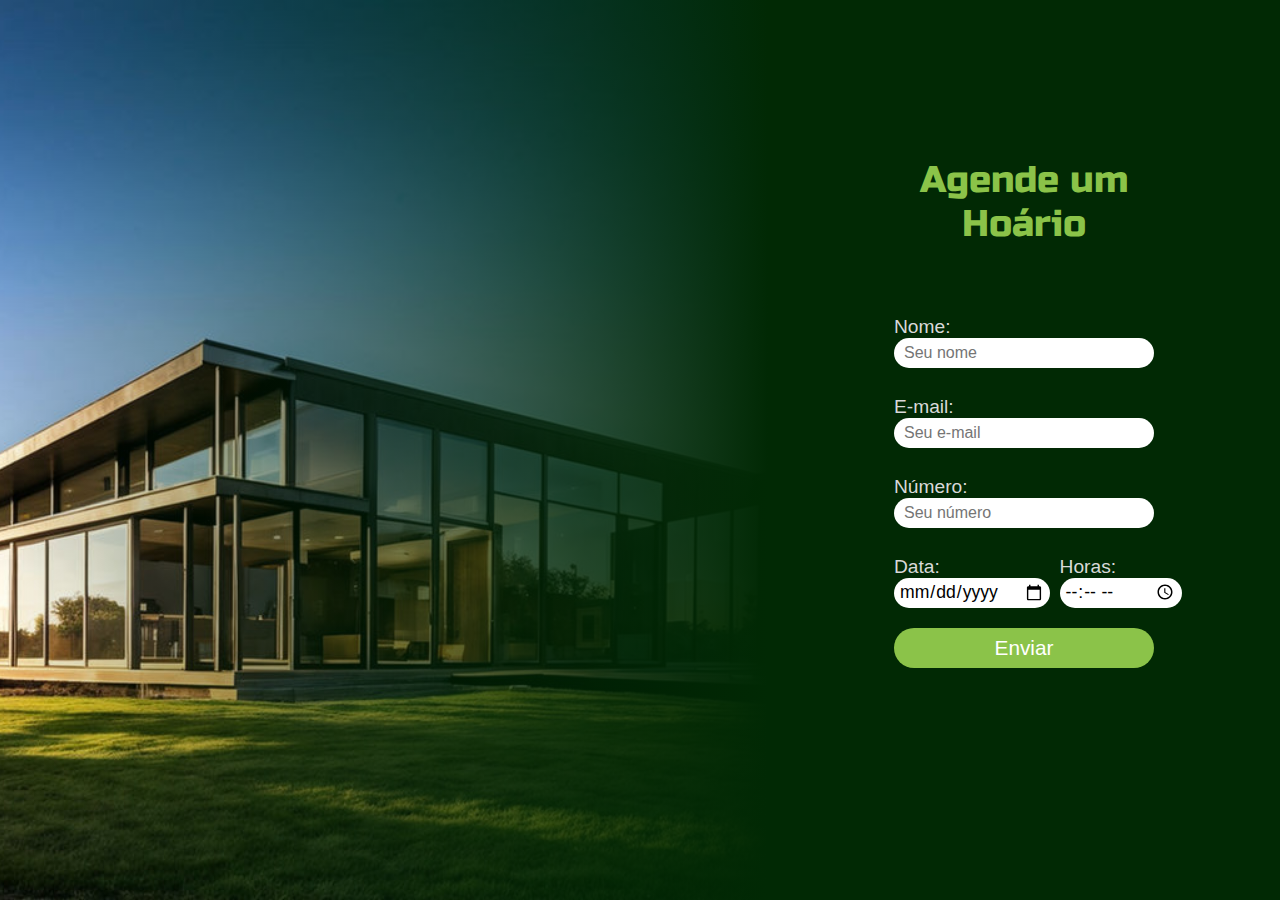
==== html/agenda.html @ da625fd5 "Publicação" ====
<!DOCTYPE html>
<html lang="pt-br">
<head>
    <meta charset="UTF-8">
    <meta name="viewport" content="width=device-width, initial-scale=1.0">
    <link rel="preconnect" href="https://fonts.googleapis.com">
    <link rel="preconnect" href="https://fonts.gstatic.com" crossorigin>
    <link href="https://fonts.googleapis.com/css2?family=Russo+One&display=swap" rel="stylesheet">

    <link rel="stylesheet" href="../css/style.css">
    <link rel="stylesheet" href="../css/720px.css" media="screen and (max-width: 720px)">
    <link rel="stylesheet" href="../css/390px.css" media="screen and (max-width: 389px)">

    <title>Hikari - Orçamentos</title>
</head>
<body>
    <section class="login">
        <div class="section-login">
            <div class="foto-login">
                <div class="degrade"></div>
            </div>
            <div class="form-ext">
                <div class="form-meio">
                    <h1 class="h1-login">Agende um <br> Hoário</h1>
                    <div class="form-int">
                        <form action="">
                            <div class="input">
                                <label for="id-nome">Nome:</label>
                                <input type="text" name="nome" id="id-nome" placeholder="Seu nome" required>
                            </div>
                            <div class="input">
                                <label for="id-email">E-mail:</label>
                                <input type="email" name="email" id="id-email" placeholder="Seu e-mail" required>
                            </div>
                            <div class="input">
                                <label for="id-numer">Número:</label>
                                <input type="tel" name="telef" id="id-numer" placeholder="Seu número" required>
                            </div>
                            <div class="data-hora">
                                <div class="data">
                                    <label for="id-data">Data:</label>
                                    <input type="date" name="data" id="id-data" required>
                                </div>
                                <div class="hora">
                                    <label for="id-hora">Horas:</label>
                                    <input type="time" name="hora" id="id-hora" required>
                                </div>
                            </div><!--input-->
                            <button type="submit">Enviar</button>
                        </form>
                    </div>
                </div>
            </div><!--form-ext-->
        </div>
    </section>
    <script>
        window.onload = function() {
            // Obter os campos de data e hora
            const dateInput = document.getElementById('id-data');
            const timeInput = document.getElementById('id-hora');
            
            // Função para formatar o valor da data
            function formatDate(date) {
                const year = date.getFullYear();
                const month = ('0' + (date.getMonth() + 1)).slice(-2);
                const day = ('0' + date.getDate()).slice(-2);
                return `${year}-${month}-${day}`;
            }

            // Função para formatar o valor da hora
            function formatTime(date) {
                const hours = ('0' + date.getHours()).slice(-2);
                const minutes = ('0' + date.getMinutes()).slice(-2);
                return `${hours}:${minutes}`;
            }
            
            // Configurar os atributos mínimos para data e hora
            const now = new Date();
            // Adicionar dois dias à data atual
            const minDate = new Date(now);
            minDate.setDate(minDate.getDate() + 1);

            dateInput.min = formatDate(minDate);
            timeInput.min = formatTime(now);

            // Atualizar o campo de hora quando a data mudar
            dateInput.addEventListener('change', function() {
                const selectedDate = new Date(dateInput.value);
                const today = new Date(formatDate(minDate));

                // Se a data selecionada é hoje, ajustar o campo de hora
                if (selectedDate.getTime() === today.getTime()) {
                    timeInput.min = formatTime(now);
                } else {
                    timeInput.min = '00:00'; // Reseta a hora mínima para o dia selecionado
                }
            });
        }
    </script>
</body>
</html>
---- css/style.css ----
* {
    margin: 0px;
    padding: 0px;
    font-family: Arial, Helvetica, sans-serif;
}

.russo-one-regular {
    font-family: "Russo One", sans-serif;
    font-weight: 400;
    font-style: normal;
  }
  
body {
    background-color: #d9d9d9;
}

header {
    background-color: #012904;
    height: 120px;
}

header > img {
    width: 130px;
    margin-left: 5vh;
    margin-top: 5px;
}

.intro {
    background-image: url(../img/intro.jpg);
    background-size: cover;
    background-position: center;
    background-attachment: fixed;
    height: calc(100dvh - 130px);
    box-shadow: inset 0px -10px 30px #000000be;
    transition: 2s;
}

.text {
    background-color: #000000af;
    max-width: 620px;
    padding: 10px;
    border-radius: 10px;
    color: #fff;
    position: relative;
    top: 230px;
    left: 10%;
    transition: 2s;
}

.text > .intro-p {
    font-size: 3.5rem;
}

.intro-p > span {
    color: #8BC349;
    font-weight: bold;
}

.sobre {
    background-color: #012904;
    margin-top: 100px;
    padding: 15px;
    transition: 2s;
}

.sobre-int {
    display: flex;
    flex-wrap: wrap;
    justify-content: space-between;
    transition: 2s;
}

.sobre-txt {
    max-width: 50%;
    padding-top: 25px;
    padding-bottom: 25px;
    padding-left: 10%;
    transition: 2s;
}

.sobre-txt > h1 {
    color: #8BC349;
    font-size: 2.8rem;
    transition: 2s;
}

.sobre-txt > p {
    color: #d9d9d9;
    font-size: 1.3rem;
}

.sobre-foto {
    width: 360px;
    max-height: 300px;
    margin: auto 0px;
    transition: 2s;
}

.sobre-foto > img {
    display: block;
    max-width: 360px;
}

.historia {
    margin-top: 60px;
    margin-bottom: 70px;
    margin-left: 10%;
    max-width: 600px;
}

.hidden-text {
    opacity: 0;
    transform: translateX(-100%);
    transition: transform 0.9s ease-out, opacity 0.5s ease-out;
}

.visible-text {
    opacity: 1;
    transform: translateX(0);
}

.content {
    padding: 20px;
}

.historia > p {
    font-size: 1.3rem;
    padding-left: 9px;
    border-left: solid 9px #8BC349;
}

.produtos {
    background-color: #8BC349;
    padding-top: 30px;
    padding-bottom: 60px;
    margin-bottom: 90px;
}

.int-produtos {
    display: flex;
    flex-wrap: wrap;
    row-gap: 50px;
    column-gap: 9%;
    justify-content: center;
    max-width: 1300px;
    margin: auto;
}

.produto {
    width: 250px;
    height: 370px;
    position: relative;
    transition: .6s
}

.produto:hover {
    height: 415px;
    margin-bottom: -41px;
    transition: .8s;
}

.produto-int {
    background-color: #d9d9d9;
    box-shadow: 5px 5px 20px #00000056;
    height: 370px;
    position: relative;
    cursor: pointer;
    z-index: 1;
}

.produto-int > img {
    width: 250px;
}

.produto-int > h2 {
    text-align: center;
    color: #012904;
    margin-bottom: 8px
}

.produto-int > P {
    padding: 5px;
    text-align: center;

}

.produto > a {
    position: absolute;
    bottom: 0px;
    width: 100%;
}

.produto > a > button {
    background-color: #006408;
    border: solid 0px;
    border-radius: 0px 0px 10px 10px;
    width: 100%;
    height: 45px;
    cursor: pointer;
}

.produto > a > button > p {
    font-size: 2rem;
    color: #fff;
}

footer {
    background-color: #012904;
    padding-top: 20px;
}

.footer-div {
    display: flex;
    flex-wrap: wrap;
    justify-content: space-evenly;
}

.div-foot {
    margin-bottom: 20px;
    font-size: 1.2rem;
}

.txt-foot {
    padding-top: 25px;
}

.div-foot > h2 {
    color: #8BC349;
    font-weight: normal
}

.div-foot > p {
    color: #fff;
}

.div-foot > ul > li {
    color: #fff;
    margin-left: 20px;
}

.foto-foot {
    height: 100%;
}

.patroc {
    background-color: #004B06;
    text-align: center;
    font-size: 1rem;
    padding: 5px;
}

.patroc > p {
    color: #fff;
}

.patroc > p > a {
    text-decoration: none;
    color: #8BC349;
}

.patroc > p > a:hover {
    color: #fff;
}

/* Pagina de Orçamentos */

.login {
    background-color: #012904;
}

.section-login {
    display: flex;
    width: 100vw;
    height: 100dvh;
}

.foto-login {
    background-image: url(../img/login-fundo.jpeg);
    background-size: cover;
    background-position: center;
    width: 60%;
    height: 100%;
}

.degrade {
    background: linear-gradient(to left,#012904, #00000000 );
    max-width: 1200px;
    height: 100%;
}

.form-ext {
    width: 40%;
    height: 65%;
    margin: auto;
}

.form-int {
    margin: auto;
    width: 260px;
}

.h1-login {
    font-family: "Russo One", sans-serif;
    font-weight: normal;
    color: #8BC349;
    font-size: 2.3rem;
    text-align: center;
    margin-bottom: 70px;
}

label {
    color: #d9d9d9;
    margin-bottom: 5px;
    font-size: 1.2rem;
}

.input {
    text-align: start;
    height: 60px;
    margin-bottom: 20px;

}

.input > input {
    width: 96%;
    height: 30px;
    border-radius: 15px;
    outline: none;
    border: 0px;
    padding-left: 10px;
    font-size: 1rem;
}

.data-hora {
    display: flex;
    width: 100%;
    margin-bottom: 20px;
}

.data > input, .hora > input {
    border-radius: 20px;
    border: 0px;
    height: 30px;
    padding: 0px 5px;
    font-size: 1.1rem;
    outline: none;
}

.hora {
    margin-left: 10px;
}

button {
    border-radius: 20px;
    border: 0px;
    height: 40px;
    width: 100%;
    background-color: #8BC349;
    color: #fff;
    transition: .6s;
    font-size: 1.3rem;
}

form > button:hover {
    cursor: pointer;
    transition: .6s;
    transform: scale(1.1);
}
---- css/720px.css ----
.login {
    background-image: url(../img/fondo-login-720px.jpeg);
    background-size: cover;
    background-position: center;
}

.foto-login {
    display: none;
}

.form-ext {
    width: 320px;
    backdrop-filter: blur(3px);
    background-color: #d9d9d927;
    box-shadow: 10px 10px 40px #00000015;
    border-radius: 10px;
    padding: 20px;
}

.h1-login {
    margin-bottom: 50px;
}

label {
    color: #012904;
}
---- css/390px.css ----
header {
    height: 60px;
}

header > img {
    width: 60px;
}

.intro {
    height: calc(100dvh - 200px);
}

.text {
    max-width: 360px;
    top: 30%;
    left: 1%;
}

.text > .intro-p {
    font-size: 1.5rem;
}
.sobre-txt {
    max-width: 650px;
    padding: 1%;
}

.sobre-foto {
    margin: auto;
}

.historia {
    margin-left: 1%;
}

.int-produtos {
    column-gap: 5%;
}

.sobre-foto {
    width: 310px;
    max-height: 300px;
    margin: auto 0px;
}

.sobre-foto > img {
    display: block;
    max-width: 290px;
}

/* pagina Orçamentos */

.login {
    background: none;
}

.foto-login {
    display: none;
}

.form-ext {
    width: 100vw;
    height: 100dvh;
    background-color: #d9d9d9;
    box-shadow: 10px 10px 40px #00000015;
    border-radius: 0px;
    padding: 0px;
}

.h1-login {
    color: #8BC349;
    font-size: 2rem;
    margin-bottom: 20px;
}


label {
    color: #012904;
    margin-bottom: 5px;
    font-size: 1.2rem;
}

input {
    box-shadow: 5px 5px 10px #00000009;
}
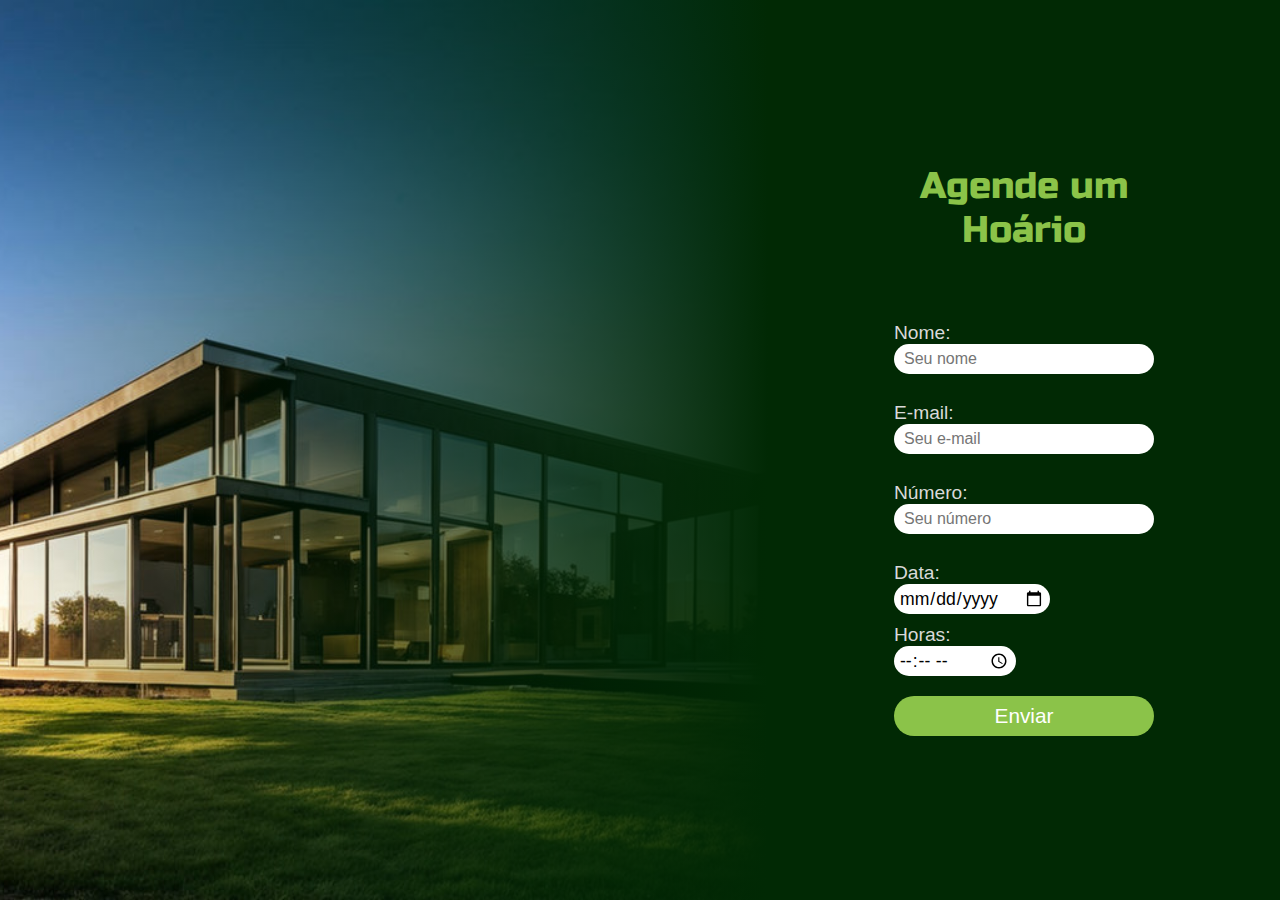
==== commit 03cf438b: "Atualização 0.5" ====
--- a/html/agenda.html
+++ b/html/agenda.html
@@ -10,6 +10,11 @@
     <link rel="stylesheet" href="../css/style.css">
     <link rel="stylesheet" href="../css/720px.css" media="screen and (max-width: 720px)">
     <link rel="stylesheet" href="../css/390px.css" media="screen and (max-width: 389px)">
+
+    <link rel="apple-touch-icon" sizes="180x180" href="img/fovicon/apple-touch-icon.png">
+    <link rel="icon" type="image/png" sizes="32x32" href="img/fovicon/favicon-32x32.png">
+    <link rel="icon" type="image/png" sizes="16x16" href="img/fovicon/favicon-16x16.png">
+    <link rel="manifest" href="/site.webmanifest">
 
     <title>Hikari - Orçamentos</title>
 </head>
@@ -38,11 +43,11 @@
                             </div>
                             <div class="data-hora">
                                 <div class="data">
-                                    <label for="id-data">Data:</label>
+                                    <label for="id-data">Data:</label><br>
                                     <input type="date" name="data" id="id-data" required>
                                 </div>
                                 <div class="hora">
-                                    <label for="id-hora">Horas:</label>
+                                    <label for="id-hora">Horas:</label><br>
                                     <input type="time" name="hora" id="id-hora" required>
                                 </div>
                             </div><!--input-->
--- a/css/style.css
+++ b/css/style.css
@@ -30,7 +30,7 @@
     background-size: cover;
     background-position: center;
     background-attachment: fixed;
-    height: calc(100dvh - 130px);
+    height: calc(100vh - 130px);
     box-shadow: inset 0px -10px 30px #000000be;
     transition: 2s;
 }
@@ -42,7 +42,7 @@
     border-radius: 10px;
     color: #fff;
     position: relative;
-    top: 230px;
+    top: 25%;
     left: 10%;
     transition: 2s;
 }
@@ -290,7 +290,6 @@
 
 .form-ext {
     width: 40%;
-    height: 65%;
     margin: auto;
 }
 
@@ -332,7 +331,7 @@
 }
 
 .data-hora {
-    display: flex;
+    text-align: start;
     width: 100%;
     margin-bottom: 20px;
 }
@@ -347,7 +346,7 @@
 }
 
 .hora {
-    margin-left: 10px;
+    margin-top: 10px;
 }
 
 button {
--- a/css/390px.css
+++ b/css/390px.css
@@ -7,12 +7,12 @@
 }
 
 .intro {
-    height: calc(100dvh - 200px);
+    height: calc(100vh - 200px);
 }
 
 .text {
     max-width: 360px;
-    top: 30%;
+    top: 15%;
     left: 1%;
 }
 
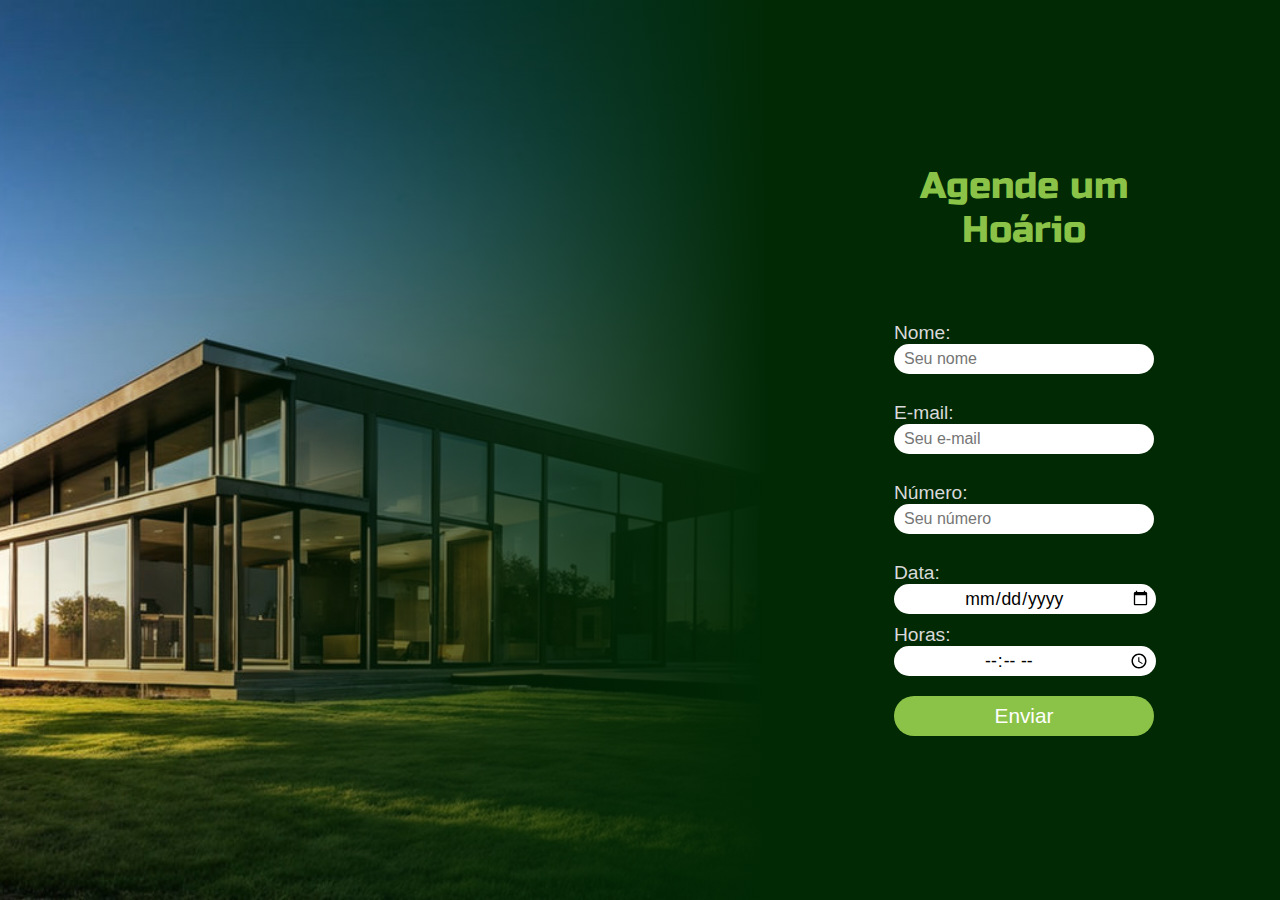
==== commit 6af3e290: "Atualização 0.6" ====
--- a/html/agenda.html
+++ b/html/agenda.html
@@ -11,9 +11,9 @@
     <link rel="stylesheet" href="../css/720px.css" media="screen and (max-width: 720px)">
     <link rel="stylesheet" href="../css/390px.css" media="screen and (max-width: 389px)">
 
-    <link rel="apple-touch-icon" sizes="180x180" href="img/fovicon/apple-touch-icon.png">
-    <link rel="icon" type="image/png" sizes="32x32" href="img/fovicon/favicon-32x32.png">
-    <link rel="icon" type="image/png" sizes="16x16" href="img/fovicon/favicon-16x16.png">
+    <link rel="apple-touch-icon" sizes="180x180" href="../img/fovicon/apple-touch-icon.png">
+    <link rel="icon" type="image/png" sizes="32x32" href="../img/fovicon/favicon-32x32.png">
+    <link rel="icon" type="image/png" sizes="16x16" href="../img/fovicon/favicon-16x16.png">
     <link rel="manifest" href="/site.webmanifest">
 
     <title>Hikari - Orçamentos</title>
--- a/css/style.css
+++ b/css/style.css
@@ -343,6 +343,8 @@
     padding: 0px 5px;
     font-size: 1.1rem;
     outline: none;
+    width: 97%;
+    text-align: center;
 }
 
 .hora {
--- a/css/390px.css
+++ b/css/390px.css
@@ -7,7 +7,7 @@
 }
 
 .intro {
-    height: calc(100vh - 200px);
+    height: 70vh;
 }
 
 .text {
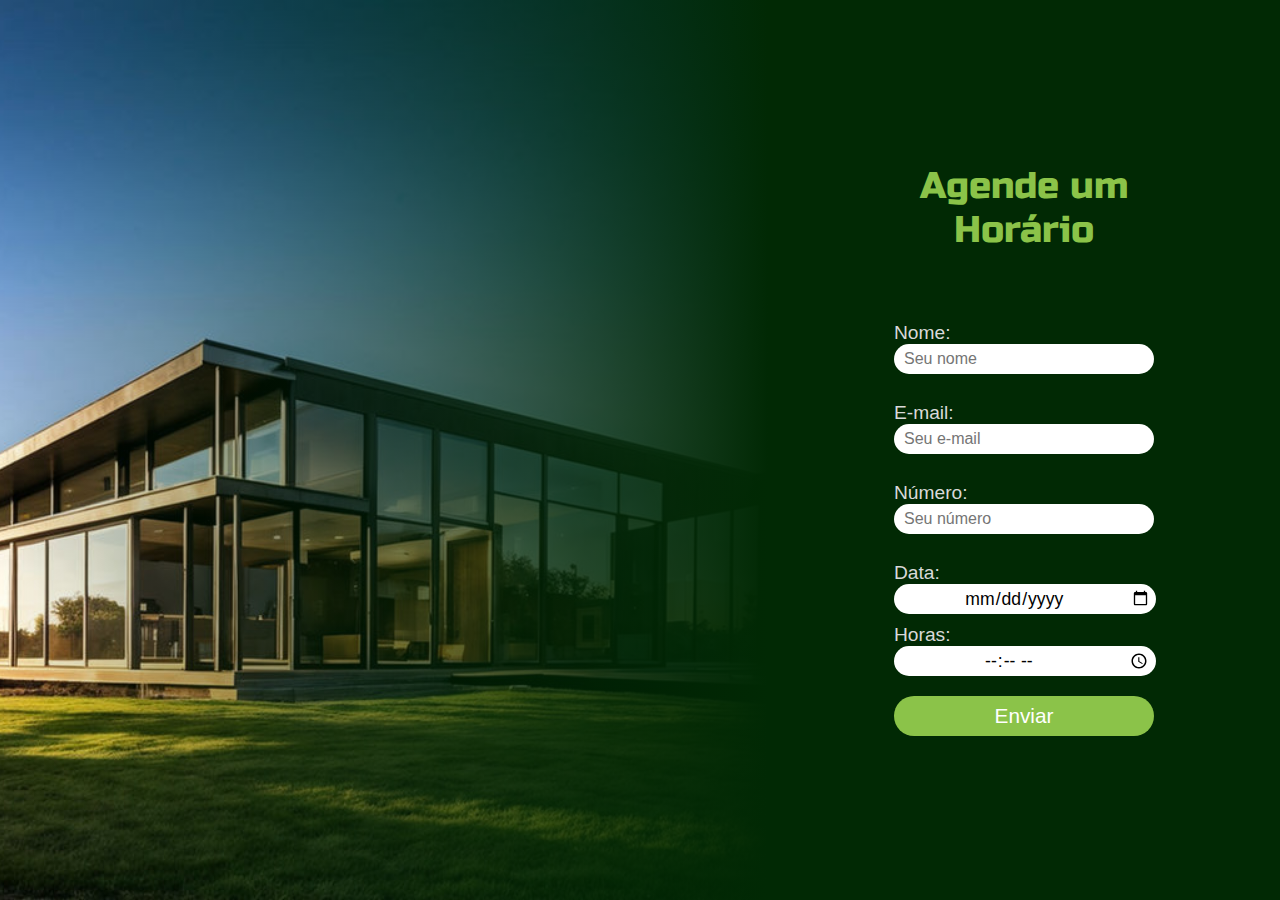
==== commit e76543d3: "Atualização 0.7" ====
--- a/html/agenda.html
+++ b/html/agenda.html
@@ -26,7 +26,7 @@
             </div>
             <div class="form-ext">
                 <div class="form-meio">
-                    <h1 class="h1-login">Agende um <br> Hoário</h1>
+                    <h1 class="h1-login">Agende um <br> Horário</h1>
                     <div class="form-int">
                         <form action="">
                             <div class="input">
--- a/css/390px.css
+++ b/css/390px.css
@@ -11,13 +11,13 @@
 }
 
 .text {
-    max-width: 360px;
+    max-width: 260px;
     top: 15%;
     left: 1%;
 }
 
 .text > .intro-p {
-    font-size: 1.5rem;
+    font-size: 1.3rem;
 }
 .sobre-txt {
     max-width: 650px;
